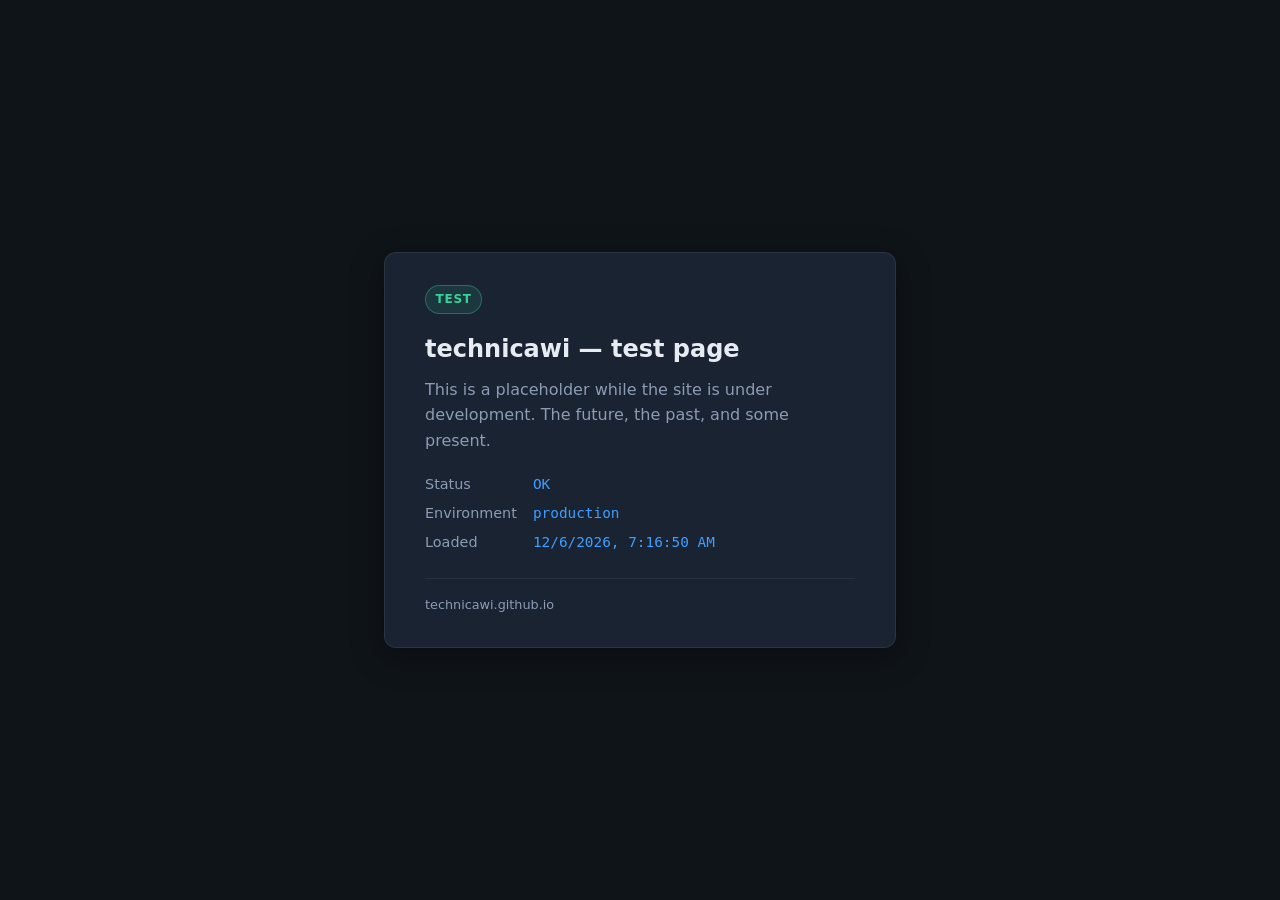
==== index.html @ f300f2a2 "-" ====
<!DOCTYPE html>
<html lang="en">
<head>
  <meta charset="UTF-8">
  <meta name="viewport" content="width=device-width, initial-scale=1.0">
  <title>Test Page — technicawi</title>
  <style>
    :root {
      --bg: #0f1419;
      --surface: #1a2332;
      --text: #e7ecf3;
      --muted: #8b9cb3;
      --accent: #3d9eff;
      --ok: #34d399;
    }

    * {
      box-sizing: border-box;
      margin: 0;
      padding: 0;
    }

    body {
      font-family: system-ui, -apple-system, "Segoe UI", Roboto, sans-serif;
      background: var(--bg);
      color: var(--text);
      min-height: 100vh;
      display: flex;
      align-items: center;
      justify-content: center;
      padding: 1.5rem;
      line-height: 1.6;
    }

    main {
      background: var(--surface);
      border: 1px solid rgba(255, 255, 255, 0.08);
      border-radius: 12px;
      padding: 2rem 2.5rem;
      max-width: 32rem;
      width: 100%;
      box-shadow: 0 8px 32px rgba(0, 0, 0, 0.35);
    }

    .badge {
      display: inline-block;
      font-size: 0.75rem;
      font-weight: 600;
      letter-spacing: 0.06em;
      text-transform: uppercase;
      color: var(--ok);
      background: rgba(52, 211, 153, 0.12);
      border: 1px solid rgba(52, 211, 153, 0.35);
      padding: 0.25rem 0.6rem;
      border-radius: 999px;
      margin-bottom: 1rem;
    }

    h1 {
      font-size: 1.5rem;
      font-weight: 600;
      margin-bottom: 0.5rem;
    }

    p {
      color: var(--muted);
      margin-bottom: 1.25rem;
    }

    dl {
      display: grid;
      grid-template-columns: auto 1fr;
      gap: 0.35rem 1rem;
      font-size: 0.9rem;
    }

    dt {
      color: var(--muted);
    }

    dd {
      font-family: ui-monospace, "Cascadia Code", monospace;
      color: var(--accent);
    }

    footer {
      margin-top: 1.5rem;
      padding-top: 1rem;
      border-top: 1px solid rgba(255, 255, 255, 0.06);
      font-size: 0.8rem;
      color: var(--muted);
    }
  </style>
</head>
<body>
  <main>
    <span class="badge">Test</span>
    <h1>technicawi — test page</h1>
    <p>
      This is a placeholder while the site is under development.
      The future, the past, and some present.
    </p>
    <dl>
      <dt>Status</dt>
      <dd>OK</dd>
      <dt>Environment</dt>
      <dd id="env">—</dd>
      <dt>Loaded</dt>
      <dd id="loaded">—</dd>
    </dl>
    <footer>technicawi.github.io</footer>
  </main>
  <script>
    document.getElementById("env").textContent =
      location.hostname === "localhost" || location.hostname === "127.0.0.1"
        ? "local"
        : "production";
    document.getElementById("loaded").textContent =
      new Date().toLocaleString();
  </script>
</body>
</html>
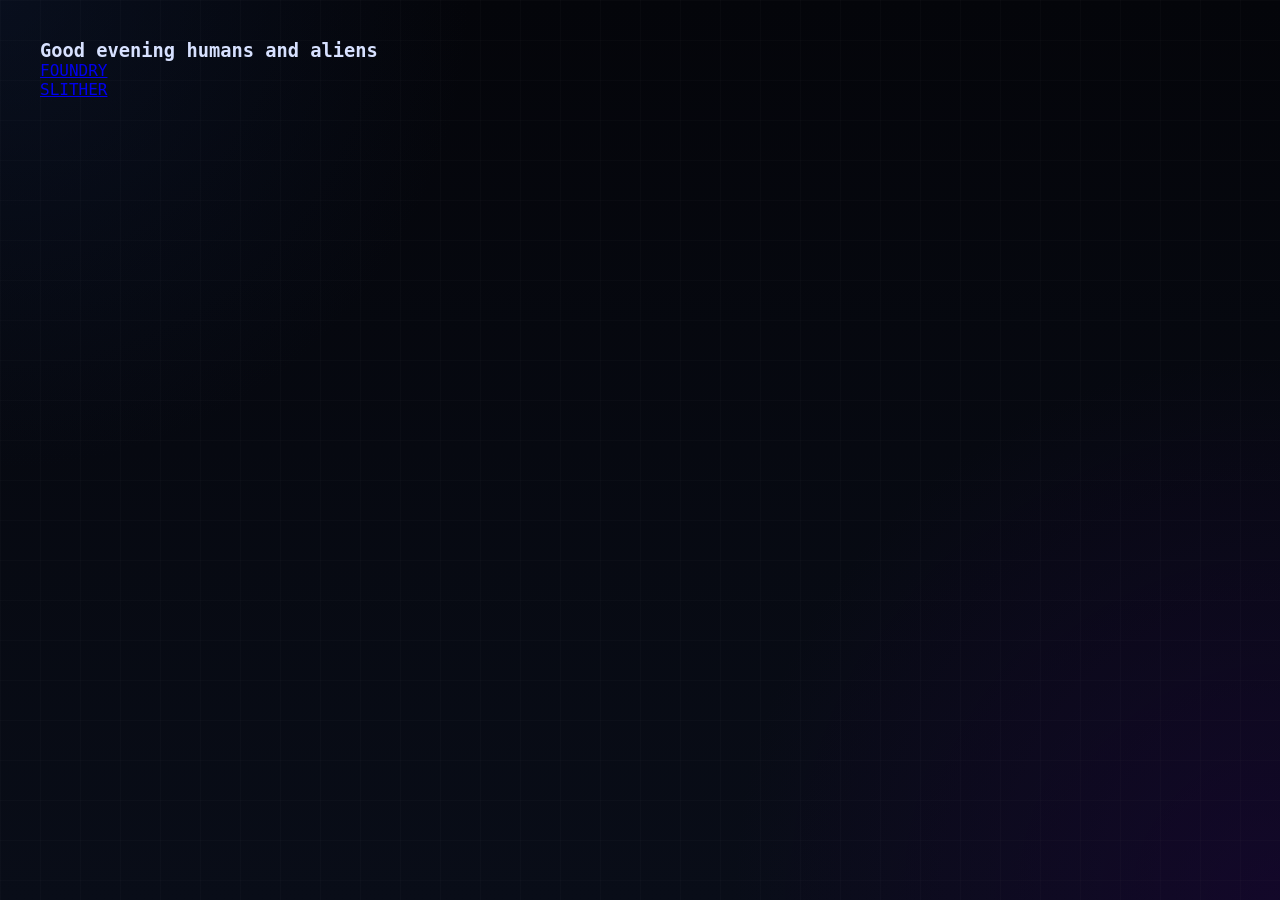
==== commit 271c5269: "foundry and slither" ====
--- a/index.html
+++ b/index.html
@@ -3,120 +3,13 @@
 <head>
   <meta charset="UTF-8">
   <meta name="viewport" content="width=device-width, initial-scale=1.0">
-  <title>Test Page — technicawi</title>
-  <style>
-    :root {
-      --bg: #0f1419;
-      --surface: #1a2332;
-      --text: #e7ecf3;
-      --muted: #8b9cb3;
-      --accent: #3d9eff;
-      --ok: #34d399;
-    }
-
-    * {
-      box-sizing: border-box;
-      margin: 0;
-      padding: 0;
-    }
-
-    body {
-      font-family: system-ui, -apple-system, "Segoe UI", Roboto, sans-serif;
-      background: var(--bg);
-      color: var(--text);
-      min-height: 100vh;
-      display: flex;
-      align-items: center;
-      justify-content: center;
-      padding: 1.5rem;
-      line-height: 1.6;
-    }
-
-    main {
-      background: var(--surface);
-      border: 1px solid rgba(255, 255, 255, 0.08);
-      border-radius: 12px;
-      padding: 2rem 2.5rem;
-      max-width: 32rem;
-      width: 100%;
-      box-shadow: 0 8px 32px rgba(0, 0, 0, 0.35);
-    }
-
-    .badge {
-      display: inline-block;
-      font-size: 0.75rem;
-      font-weight: 600;
-      letter-spacing: 0.06em;
-      text-transform: uppercase;
-      color: var(--ok);
-      background: rgba(52, 211, 153, 0.12);
-      border: 1px solid rgba(52, 211, 153, 0.35);
-      padding: 0.25rem 0.6rem;
-      border-radius: 999px;
-      margin-bottom: 1rem;
-    }
-
-    h1 {
-      font-size: 1.5rem;
-      font-weight: 600;
-      margin-bottom: 0.5rem;
-    }
-
-    p {
-      color: var(--muted);
-      margin-bottom: 1.25rem;
-    }
-
-    dl {
-      display: grid;
-      grid-template-columns: auto 1fr;
-      gap: 0.35rem 1rem;
-      font-size: 0.9rem;
-    }
-
-    dt {
-      color: var(--muted);
-    }
-
-    dd {
-      font-family: ui-monospace, "Cascadia Code", monospace;
-      color: var(--accent);
-    }
-
-    footer {
-      margin-top: 1.5rem;
-      padding-top: 1rem;
-      border-top: 1px solid rgba(255, 255, 255, 0.06);
-      font-size: 0.8rem;
-      color: var(--muted);
-    }
-  </style>
+  <title>welcome back</title>
+  <link rel="stylesheet" href="styles.css">
 </head>
 <body>
-  <main>
-    <span class="badge">Test</span>
-    <h1>technicawi — test page</h1>
-    <p>
-      This is a placeholder while the site is under development.
-      The future, the past, and some present.
-    </p>
-    <dl>
-      <dt>Status</dt>
-      <dd>OK</dd>
-      <dt>Environment</dt>
-      <dd id="env">—</dd>
-      <dt>Loaded</dt>
-      <dd id="loaded">—</dd>
-    </dl>
-    <footer>technicawi.github.io</footer>
-  </main>
-  <script>
-    document.getElementById("env").textContent =
-      location.hostname === "localhost" || location.hostname === "127.0.0.1"
-        ? "local"
-        : "production";
-    document.getElementById("loaded").textContent =
-      new Date().toLocaleString();
-  </script>
+   <h3>Good evening humans and aliens</h3>
+  <a href="foundry.html">FOUNDRY</a> <br>
+  <a href="slither.html">SLITHER</a>
+  
 </body>
-</html>
+</html>
--- a/styles.css
+++ b/styles.css
@@ -0,0 +1,149 @@
+*{
+    margin:0;
+    padding:0;
+    box-sizing:border-box;
+}
+
+body{
+    background:#05070d;
+    color:#d7e1ff;
+    font-family:Consolas, monospace;
+    padding:40px;
+    overflow-x:hidden;
+}
+
+/* abyss glow layers */
+body::before{
+    content:"";
+    position:fixed;
+    inset:0;
+    background:
+        radial-gradient(circle at top left,#11224455,transparent 30%),
+        radial-gradient(circle at bottom right,#22004466,transparent 35%),
+        linear-gradient(to bottom,#04050a,#090d18);
+    z-index:-2;
+}
+
+/* grid overlay */
+body::after{
+    content:"";
+    position:fixed;
+    inset:0;
+    background-image:
+        linear-gradient(rgba(255,255,255,0.015) 1px, transparent 1px),
+        linear-gradient(90deg, rgba(255,255,255,0.015) 1px, transparent 1px);
+    background-size:40px 40px;
+    z-index:-1;
+}
+
+.container{
+    max-width:1200px;
+    margin:auto;
+}
+
+.title{
+    font-size:3rem;
+    margin-bottom:10px;
+    color:#8fb7ff;
+    text-shadow:0 0 15px #3d6cff;
+}
+
+.subtitle{
+    color:#7184aa;
+    margin-bottom:50px;
+}
+
+.grid{
+    display:grid;
+    grid-template-columns:repeat(auto-fit,minmax(450px,1fr));
+    gap:30px;
+}
+
+.card{
+    background:rgba(8,12,22,0.92);
+    border:1px solid rgba(98,130,255,0.15);
+    border-radius:18px;
+    padding:25px;
+    box-shadow:
+        0 0 30px rgba(0,0,0,0.6),
+        inset 0 0 25px rgba(70,100,255,0.05);
+    transition:0.25s ease;
+}
+
+.card:hover{
+    transform:translateY(-4px);
+    border-color:#4f7dff;
+    box-shadow:
+        0 0 35px rgba(55,110,255,0.25),
+        inset 0 0 30px rgba(100,120,255,0.08);
+}
+
+h2{
+    color:#8cb0ff;
+    margin-bottom:18px;
+    font-size:1.8rem;
+}
+
+p{
+    color:#8d9ab8;
+    margin:15px 0 10px;
+    line-height:1.6;
+}
+
+pre{
+    background:#03050a;
+    border:1px solid #1b2d55;
+    border-radius:12px;
+    padding:16px;
+    overflow-x:auto;
+    margin-top:10px;
+    margin-bottom:18px;
+}
+
+code{
+    color:#b9d4ff;
+    font-size:0.95rem;
+    line-height:1.7;
+}
+
+.command{
+    color:#7aa2ff;
+}
+
+.flag{
+    color:#d38fff;
+}
+
+.variable{
+    color:#7df0c7;
+}
+
+.comment{
+    color:#5c6a88;
+}
+
+.footer{
+    margin-top:60px;
+    text-align:center;
+    color:#52627f;
+    font-size:0.9rem;
+}
+
+/* scrollbar */
+
+::-webkit-scrollbar{
+    width:10px;
+}
+
+::-webkit-scrollbar-track{
+    background:#060912;
+}
+
+::-webkit-scrollbar-thumb{
+    background:#243b6b;
+    border-radius:10px;
+}
+
+::-webkit-scrollbar-thumb:hover{
+    background:#3557a0;
+}
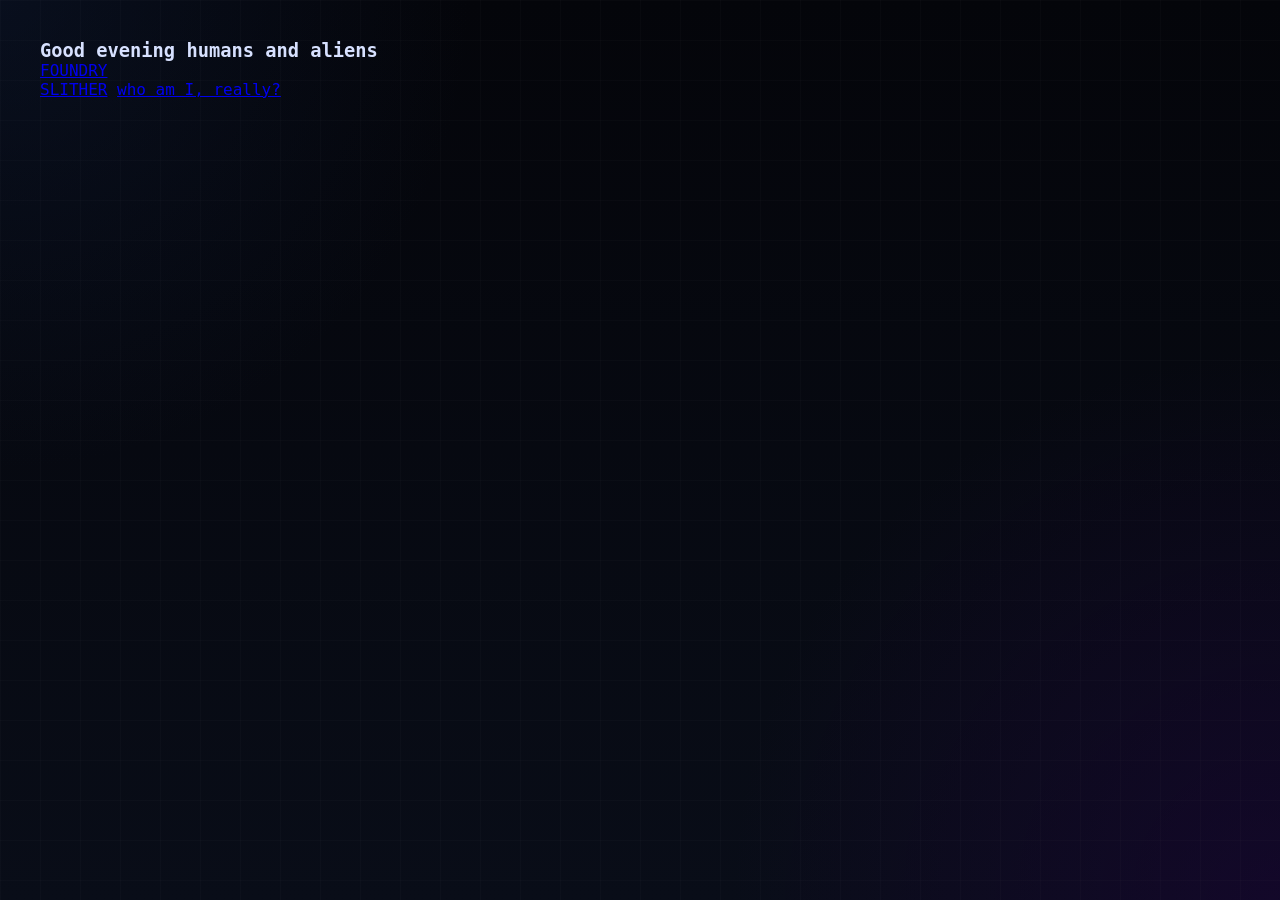
==== commit 2f176462: "pacman" ====
--- a/index.html
+++ b/index.html
@@ -5,11 +5,12 @@
   <meta name="viewport" content="width=device-width, initial-scale=1.0">
   <title>welcome back</title>
   <link rel="stylesheet" href="styles.css">
+  <link rel="icon" type="image/x-icon" href="favicon.ico"
 </head>
 <body>
    <h3>Good evening humans and aliens</h3>
   <a href="foundry.html">FOUNDRY</a> <br>
   <a href="slither.html">SLITHER</a>
-  
+  <a href="theOwl.html">who am I, really?
 </body>
-</html>+</html>
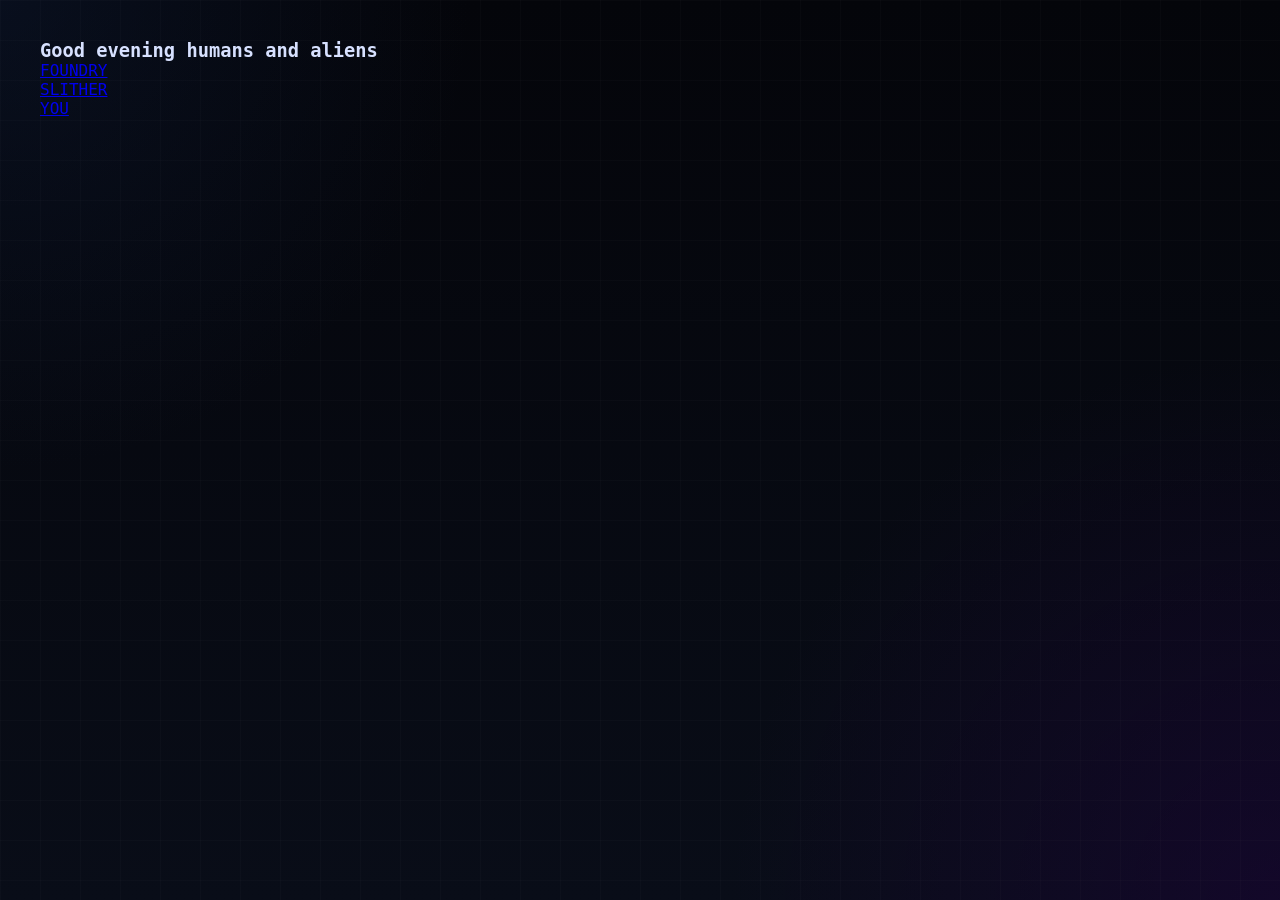
==== commit 86f2bb14: "self explanatory" ====
--- a/index.html
+++ b/index.html
@@ -5,12 +5,12 @@
   <meta name="viewport" content="width=device-width, initial-scale=1.0">
   <title>welcome back</title>
   <link rel="stylesheet" href="styles.css">
-  <link rel="icon" type="image/x-icon" href="favicon.ico"
+  <link rel="icon" type="image/x-icon" href="/favicon.ico"
 </head>
 <body>
    <h3>Good evening humans and aliens</h3>
   <a href="foundry.html">FOUNDRY</a> <br>
-  <a href="slither.html">SLITHER</a>
-  <a href="theOwl.html">who am I, really?
+  <a href="slither.html">SLITHER</a> <br>
+  <a href="op1nw1d3.html">YOU</a><br>
 </body>
 </html>
